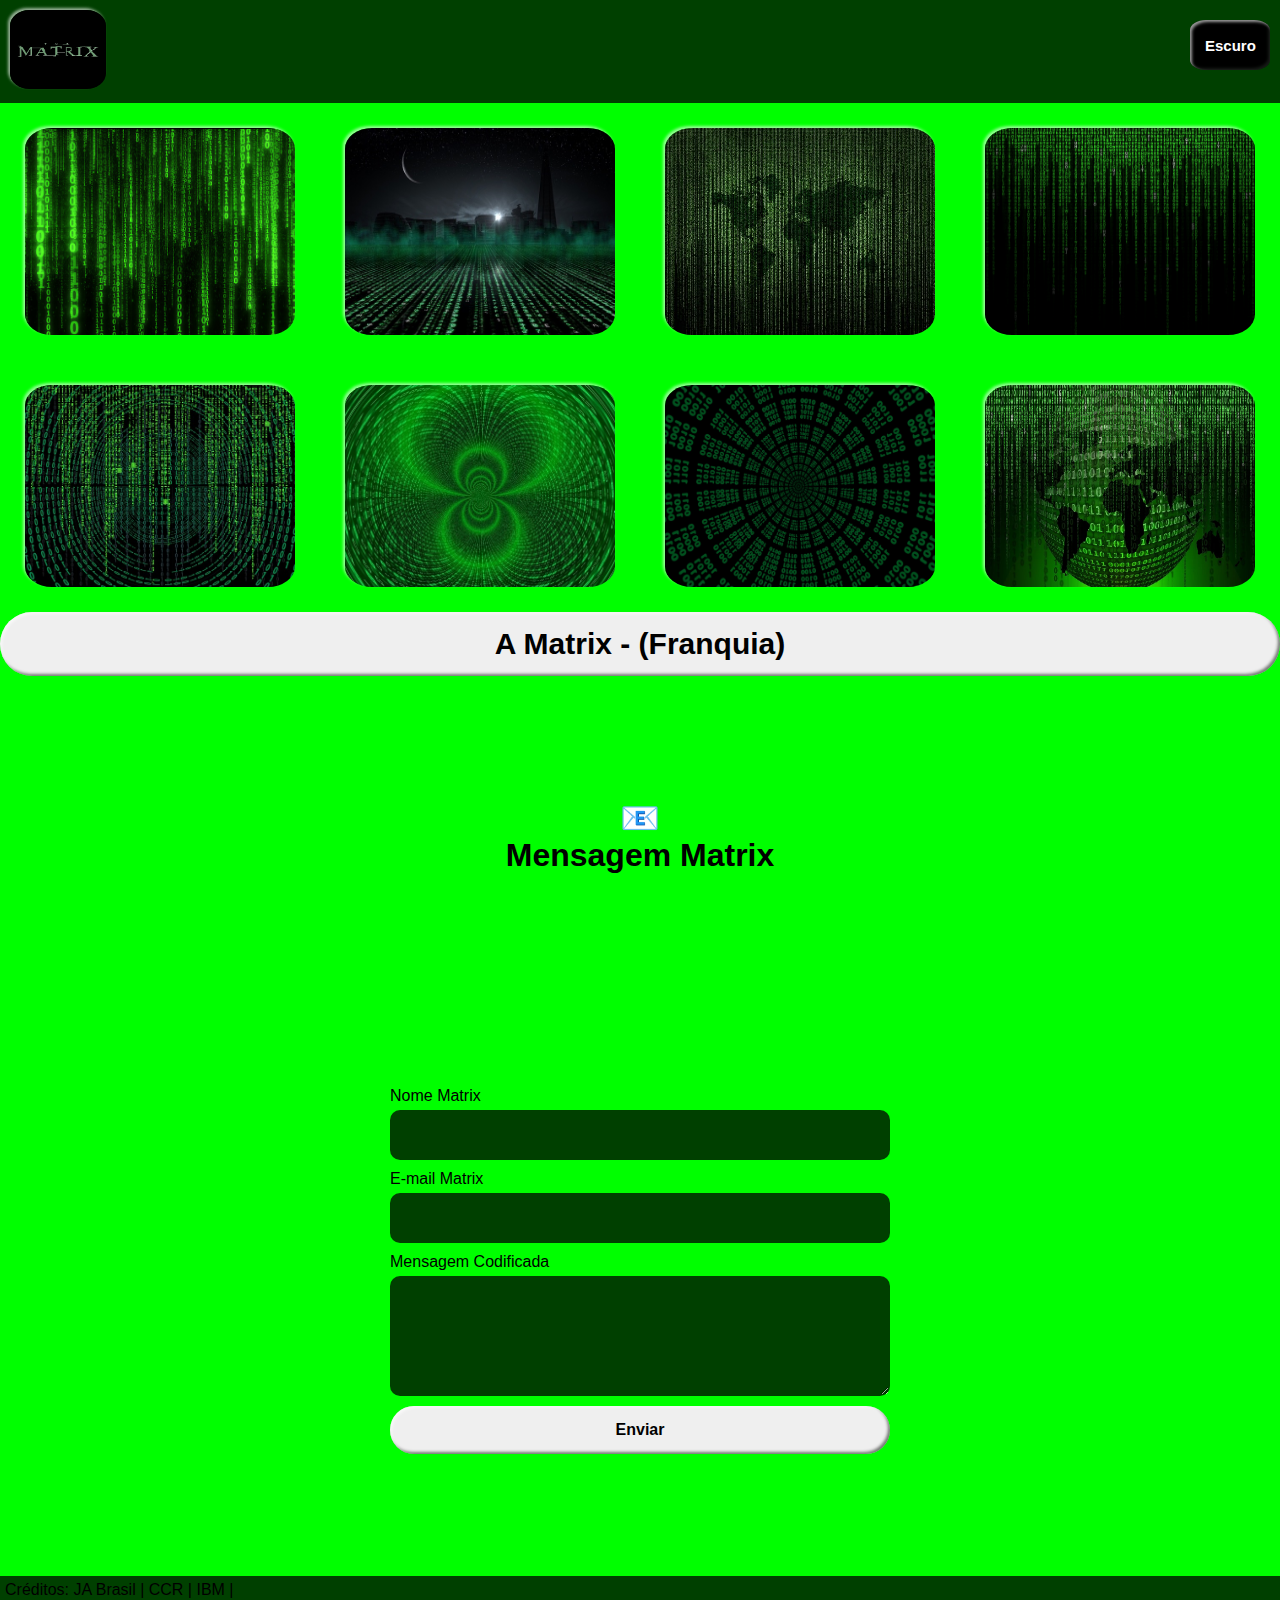
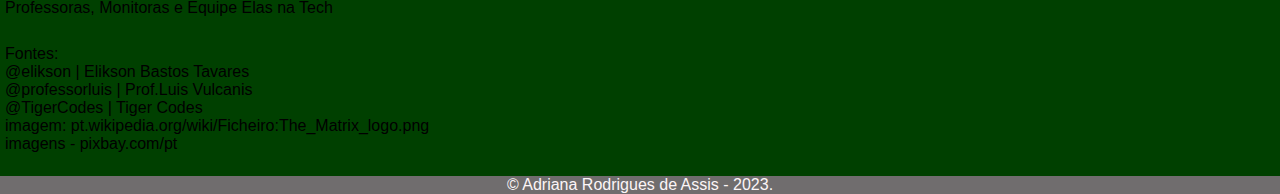
==== index.html @ 5f277672 "commit290923" ====
<!DOCTYPE html>
<html lang="pt-br">
<head>
    <meta charset="UTF-8">
    <meta name="viewport" content="width=device-width, initial-scale=1.0">
    <title>Projeto Matrix</title>
    <link rel="stylesheet" href="estilo.css">
</head>
<body class="tema-claro">
    <header class="logo">
        <div>
            <img class="img-logo" src="./img/logo.png" alt="Logo Matrix">
        </div>
        <div>
            <button class="btn">Escuro</button>
        </div>
    </header>
    <section class="container">
        <div class="linha">
            <!-- <figcaption>Usando mouseover/mouseout</figcaption> -->
            <figure class="coluna">
                <img src="./img/matrix1.png" onmouseover="this.src='./img/matrix1.1.png'" onmouseout="this.src='./img/matrix1.png'">
            </figure>
            <figure class="coluna">
                <img src="./img/matrix2.png" onmouseover="this.src='./img/matrix2.1.png'" onmouseout="this.src='./img/matrix2.png'">
            </figure>
            <figure class="coluna">
                <img src="./img/matrix3.png" onmouseover="this.src='./img/matrix3.1.png'" onmouseout="this.src='./img/matrix3.png'">
            </figure>
            <figure class="coluna">
                <img src="./img/matrix4.png" onmouseover="this.src='./img/matrix4.1.png'" onmouseout="this.src='./img/matrix4.png'">
            </figure>
          </div>
          <div class="linha">
            <figure class="coluna">
                <img src="./img/matrix5.png" onmouseover="this.src='./img/matrix5.1.png'" onmouseout="this.src='./img/matrix5.png'">
            </figure>
            <figure class="coluna">
                <img src="./img/matrix6.png" onmouseover="this.src='./img/matrix6.1.png'" onmouseout="this.src='./img/matrix6.png'">
            </figure>
            <figure class="coluna">
                <img src="./img/matrix7.png" onmouseover="this.src='./img/matrix7.1.png'" onmouseout="this.src='./img/matrix7.png'">
            </figure>
            <figure class="coluna">
                <img src="./img/matrix8.png" onmouseover="this.src='./img/matrix8.1.png'" onmouseout="this.src='./img/matrix8.png'">
            </figure>
            </div> 
    </section>
    <!-- botão matrix franquia -->
    <section class="botaoMatrix">
        <a href="https://en.wikipedia.org/wiki/The_Matrix_(franchise)" target="_blank">
        <button class="botao" type="submit" onmouseover="botao(this)" onmouseout="botao2(this)">A Matrix - (Franquia)</button></a>
    </section>
    <section class="formulario">
        <h1>Mensagem Matrix</h1>
    <form action="https://formsubmit.co/addu.aulas@gmail.com" method="POST" class="form">

        <label for="nome">Nome Matrix</label>
        <input type="text" name="nome" id="nome" required/>
        <label for="email">E-mail Matrix</label>
        <input type="email" name="email" id="email" required/>
        <label for="mensagem">Mensagem Codificada</label>
        <textarea name="mensagem" id="mensagem" required></textarea>
        <!-- mensagem de agradecimento -->
        <input type="hidden" name="_next" value="http://127.0.0.1:5501/grata.html"/>
        
        <!-- botão enviar -->
        <button class="botao" type="submit" onmouseover="botao(this)" onmouseout="botao2(this)">Enviar</button>
        <input type="hidden" name="_captcha" value="false">
    </form>
    
    </section>  
    <!-- botão claro escuro -->
    <script defer src="dinamico.js"></script>
    <noscript>Você precisa habilitar o JavaScript para visualizar o site completo.</noscript>
   
    <footer>
        <p> Créditos: JA Brasil | CCR | IBM |
            <br> Professoras, Monitoras e Equipe Elas na Tech</p>
        <span id="link">
            <p>Fontes:
            <br>@elikson | Elikson Bastos Tavares
            <br>@professorluis | Prof.Luis Vulcanis
            <br>@TigerCodes | Tiger Codes
            <br>imagem: pt.wikipedia.org/wiki/Ficheiro:The_Matrix_logo.png
            <br>imagens - pixbay.com/pt 
            </p>
            <br>
        </span>
        <span>
            <h6>
            &copy; Adriana Rodrigues de Assis - 2023.
            </h6>
        </span>
    </footer>
   
</html>
---- estilo.css ----
* {
    margin: 0;
    padding: 0;
    box-sizing: border-box;
    font-family: Arial, Helvetica, sans-serif;
}
:root {
    --verde: rgb(0, 255, 0);
    --branco: rgb(255, 255, 255);
    --preto: rgb(0, 0, 0);
    --verdeescuro: rgb(00, 80, 00);
}
body {
    background: var(--bg);
    color: var(--fontColor);
}
.tema-claro {
    --bg: var(--verde);
    --fontColor: var(--preto);
    --btnBg: var(--preto);
    --btnFontColor: var(--branco);
    --btnHover: var(--verdeescuro)
}
.tema-escuro {
    --bg: var(--preto);
    --fontColor: var(--verde);
    --btnBg: var(--branco);
    --btnFontColor: var(--preto);
    --btnHover: var(--verde)
}
.logo {
   
    background-color: rgb(0, 64, 0);
    display: flex;
    justify-content: space-between;
}
.img-logo {
    width: 30%;
    margin: 10px;
    border-radius: 20%;
    box-shadow:  -2px -2px 3px rgba(255, 255, 255, 0.6);    
}
.btn {
    height: 50px;
    width: 80px;
    margin: 20px 10px;
    border-radius: 20%;
    border: none;
    font-size: 15px;
    text-align: center;
    color: var(--btnFontColor);
    background-color: var(--btnBg);
    box-shadow:
      inset 2px 2px 3px rgba(255, 255, 255, 0.6),
      inset -2px -2px 3px rgba(36, 43, 37, 0.6);
    cursor: pointer;
    transition: 0.3s;
}
.linha {
    display: flex;
    flex-direction: row;
}
.coluna {
    width: 25%;
    padding: 25px;
}
.coluna img {
    width: 100%;
    height: 100%;
    border-radius: 10%;
    box-shadow:  -2px -2px 3px rgba(255, 255, 255, 0.6);
    transition: 6s;
    cursor:vertical-text;
}
.botaoMatrix a {
    font-size: 30px;
    text-decoration: none;
}
/* formulário */
.formulario{
    min-height: 100vh;
    display: grid;
    place-items: center;
    padding: 1rem;
}
form {
    width: 100%;
    max-width: 500px;
}
label, input, textarea, button {
    display: block;
}
input, textarea, button {
    width: 100%;
    font: inherit;
    padding: 15px;
    font-weight: 700;
}
input, textarea {
    margin-bottom: 10px;
    color: rgb(255, 255, 255);
    background: rgb(0, 64, 0);
    border: 1px solid transparent;
    border-radius: 10px;
    transition: border-color 0.3s;
    box-shadow: 0.3s;
}
.formulario{
    outline: none;
}
h1::before {
    content: "📧";
    display: block;
    text-align: center;
}
label {
    margin-bottom: 5px;
}
textarea{
    min-height: 120px;
    resize: vertical;
    /* vai esticar somente no sentido vertical */
}
.botao{
    border: none;
    border-radius: 99px;
       box-shadow:
      inset 2px 2px 3px rgba(255, 255, 255, 0.6),
      inset -2px -2px 3px rgba(36, 43, 37, 0.6);
    cursor: pointer;
    transition: 0.3s;
}
/* página de agradecimento */
.grata {
    height: 60vh;
    display: flex;
    align-items: center;
    flex-direction: column;
    text-align: center;
    justify-content: space-around;
    padding: 20px 0;
}
#btn{
    width: 30%;
    height: 40px;
    border: none;
    border-radius: 20px;
    cursor: pointer;
    text-align: center;
    font-size:x-large;
    background-color: rgb(0, 0, 0);
    transition: box-shadow 0.20s ease-in-out;
}
h3 {
    font-size: x-large;
}
#btn a {
    color: rgb(255, 255, 255);
    text-decoration: none;
    padding: 5px 10px;
}
#btn:hover{
    background-color: rgb(0, 80, 0);
    color: rgb(252, 245, 247);
    box-shadow: 0px 0px 8px rgb(112, 109, 110);
}
footer {
    background-color: rgb(0, 64, 0);
}
footer p{
    padding: 5px;
}
#link {
     padding: 5px;
}
footer span h6 {
    text-align: center;
    background-color: rgb(112, 109, 110);
    color: rgb(252, 245, 247);
    font-weight: 100;
    font-size: 16px;
}
/* responsividade */
@media (max-width: 700px) {
    .btn {
        height: 50%;
        width: 60%;
        font-size: 12px;
    }
}
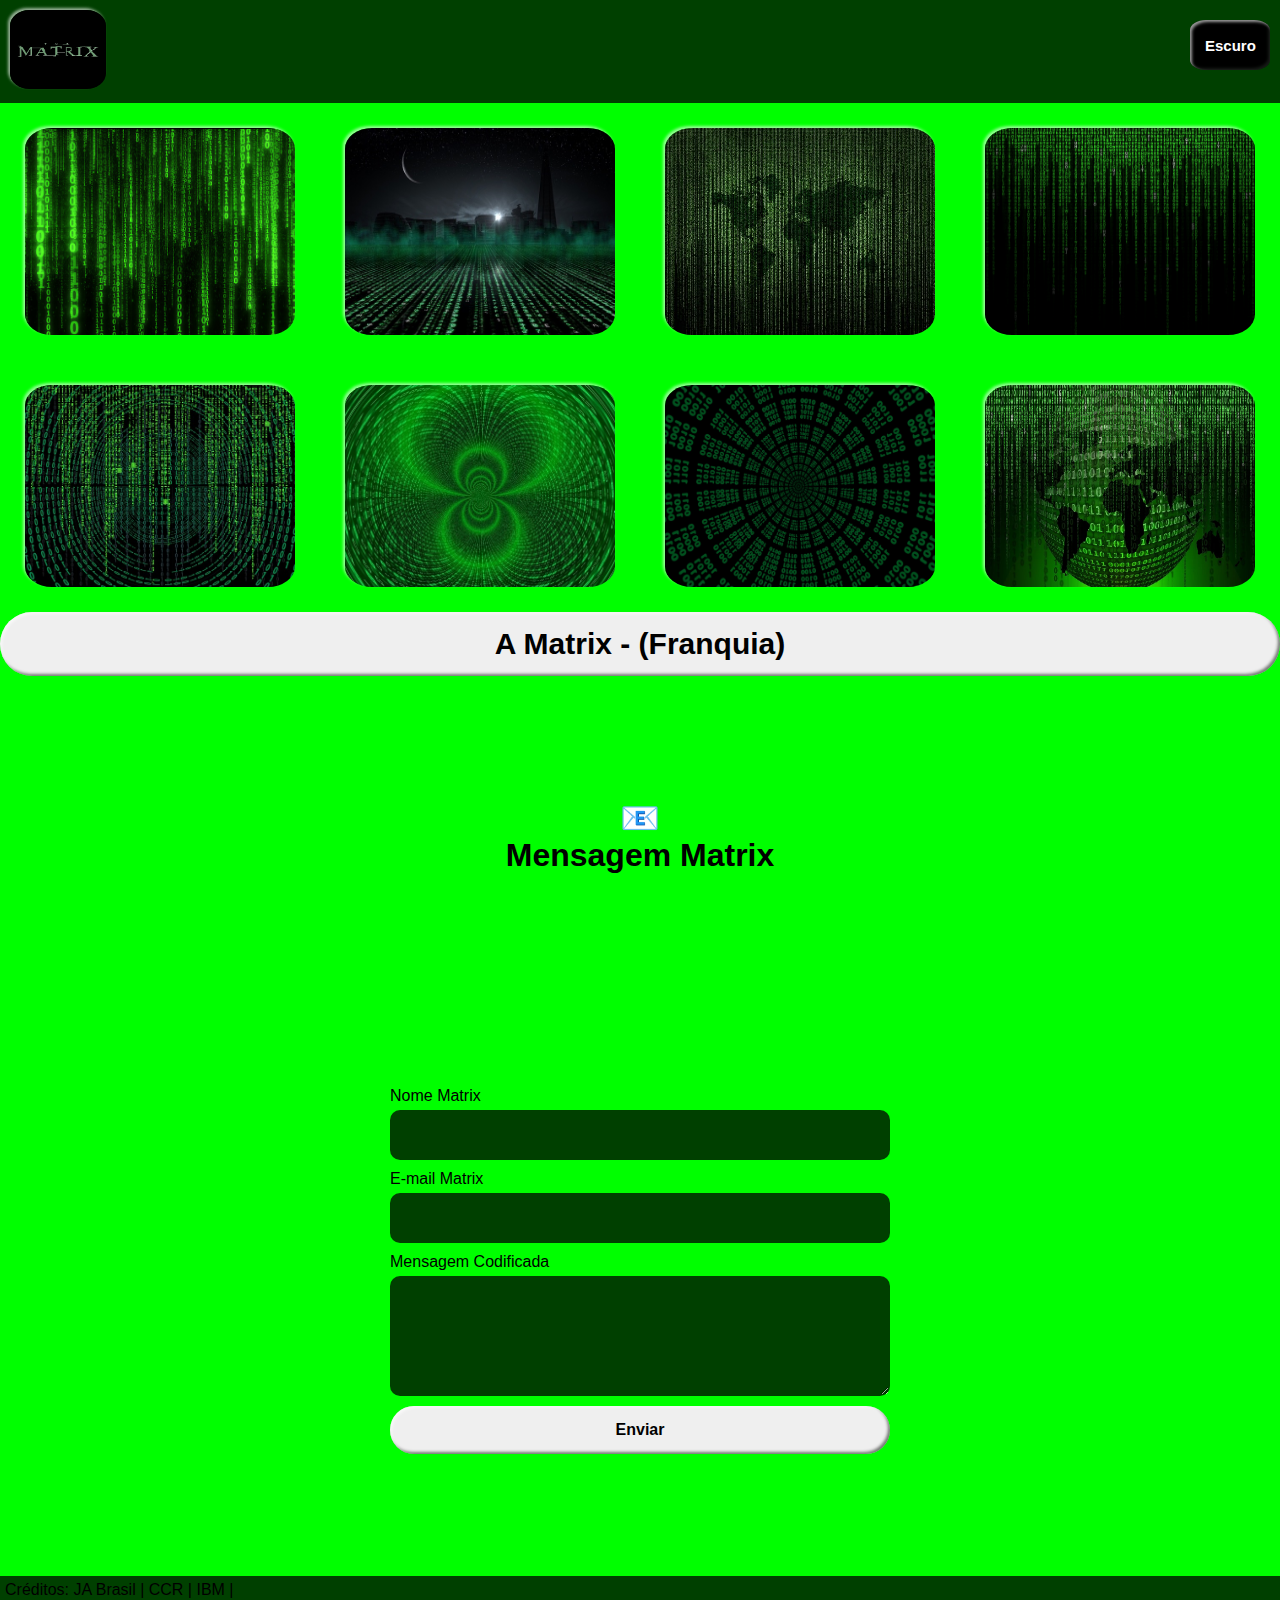
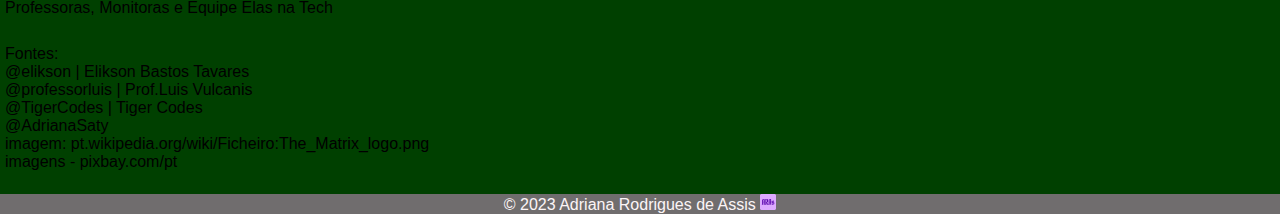
==== commit d2d9aa41: "04-10-23" ====
--- a/index.html
+++ b/index.html
@@ -3,8 +3,10 @@
 <head>
     <meta charset="UTF-8">
     <meta name="viewport" content="width=device-width, initial-scale=1.0">
-    <title>Projeto Matrix</title>
     <link rel="stylesheet" href="estilo.css">
+    <link rel="icon" type="image/x-icon" href="./img/favicon-32x32.png">
+    <title>Projeto Matrix | Elas na Tech</title>
+    
 </head>
 <body class="tema-claro">
     <header class="logo">
@@ -49,11 +51,11 @@
     <!-- botão matrix franquia -->
     <section class="botaoMatrix">
         <a href="https://en.wikipedia.org/wiki/The_Matrix_(franchise)" target="_blank">
-        <button class="botao" type="submit" onmouseover="botao(this)" onmouseout="botao2(this)">A Matrix - (Franquia)</button></a>
+        <button class="botao" type="submit" onmouseover="botao(this)" onmouseout="botao2(this)"><h2>A Matrix - (Franquia)</h2></button></a>
     </section>
     <section class="formulario">
         <h1>Mensagem Matrix</h1>
-    <form action="https://formsubmit.co/addu.aulas@gmail.com" method="POST" class="form">
+    <form action="https://formsubmit.co/7b30a0678140405d552d56a9628805af" method="POST" class="form">
 
         <label for="nome">Nome Matrix</label>
         <input type="text" name="nome" id="nome" required/>
@@ -62,7 +64,7 @@
         <label for="mensagem">Mensagem Codificada</label>
         <textarea name="mensagem" id="mensagem" required></textarea>
         <!-- mensagem de agradecimento -->
-        <input type="hidden" name="_next" value="http://127.0.0.1:5501/grata.html"/>
+        <input type="hidden" name="_next" value="https://adrianarodriguesa.github.io/projeto_matrix/grata.html"/>
         
         <!-- botão enviar -->
         <button class="botao" type="submit" onmouseover="botao(this)" onmouseout="botao2(this)">Enviar</button>
@@ -82,6 +84,7 @@
             <br>@elikson | Elikson Bastos Tavares
             <br>@professorluis | Prof.Luis Vulcanis
             <br>@TigerCodes | Tiger Codes
+            <br>@AdrianaSaty
             <br>imagem: pt.wikipedia.org/wiki/Ficheiro:The_Matrix_logo.png
             <br>imagens - pixbay.com/pt 
             </p>
@@ -89,9 +92,8 @@
         </span>
         <span>
             <h6>
-            &copy; Adriana Rodrigues de Assis - 2023.
+            &copy; 2023 Adriana Rodrigues de Assis <img src="./img/favicon-16x16.png" alt="ARAs">
             </h6>
         </span>
     </footer>
-   
 </html>--- a/estilo.css
+++ b/estilo.css
@@ -121,6 +121,9 @@
     resize: vertical;
     /* vai esticar somente no sentido vertical */
 }
+h2 {
+    font-size: 30px;
+}
 .botao{
     border: none;
     border-radius: 99px;
@@ -155,6 +158,7 @@
     font-size: x-large;
 }
 #btn a {
+    font-size: 20px;
     color: rgb(255, 255, 255);
     text-decoration: none;
     padding: 5px 10px;
@@ -187,4 +191,22 @@
         width: 60%;
         font-size: 12px;
     }
+    h2 {
+        font-size: 20px;
+    }
+    .formulario{
+        min-height: 60vh;
+    }
+}
+@media (max-width: 450px) {
+    .linha {
+        flex-direction: column;
+    }
+    .coluna {
+        width: 80%;
+        margin: 0 30px;
+    }
+    footer p{
+        font-size: 15px;
+    }
 }